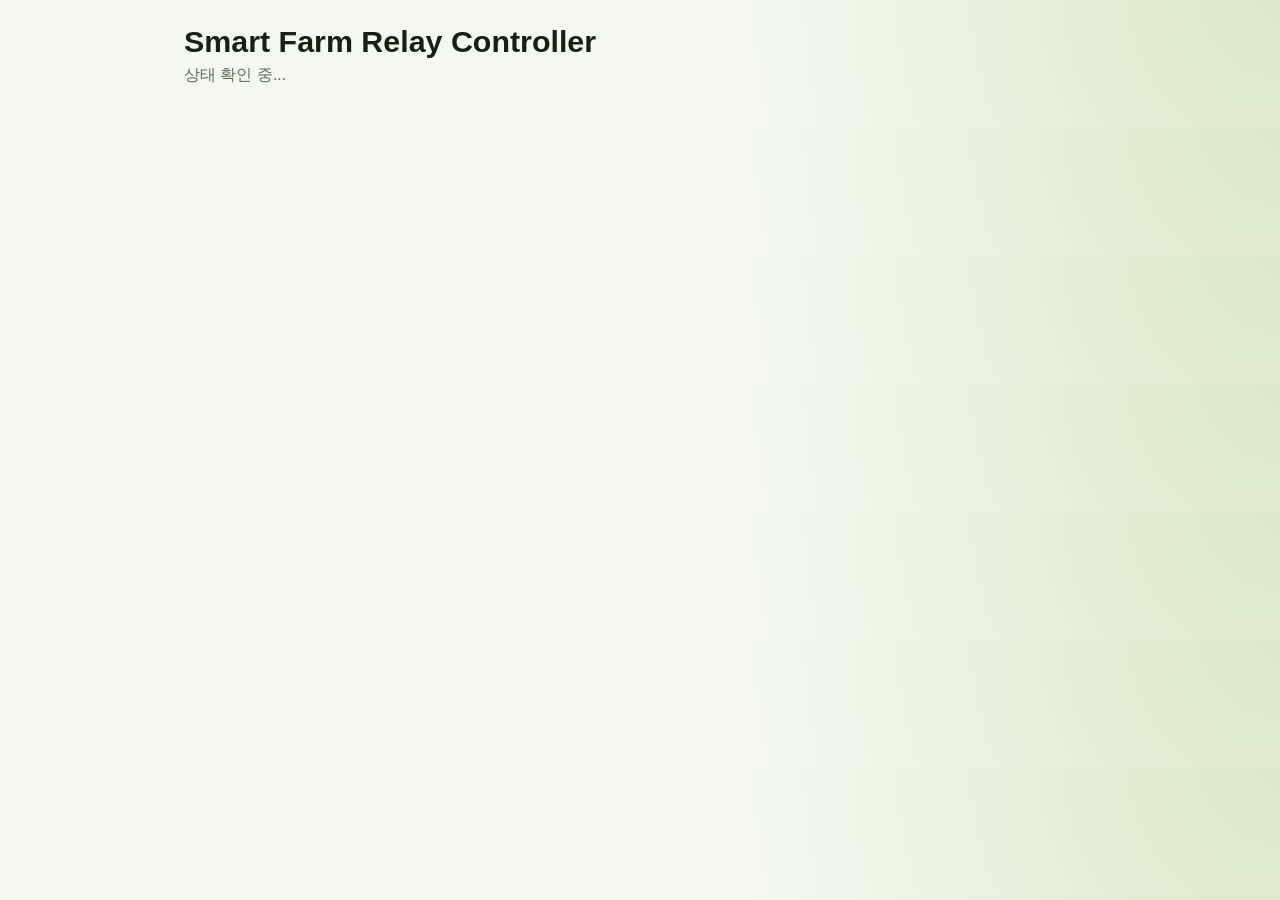
==== templates/index.html @ 7ab758d4 "Initial smart farm relay controller with installer and auto-restart" ====
<!DOCTYPE html>
<html lang="ko">
<head>
  <meta charset="UTF-8" />
  <meta name="viewport" content="width=device-width, initial-scale=1.0" />
  <title>Jaranara Smart Farm</title>
  <link rel="stylesheet" href="/static/style.css" />
</head>
<body>
  <main class="app">
    <header>
      <h1>Smart Farm Relay Controller</h1>
      <p id="modeText">상태 확인 중...</p>
    </header>

    <section id="channels" class="channels" data-channel-count="{{ channel_count }}"></section>
  </main>

  <div id="keypadModal" class="modal hidden">
    <div class="modal-card">
      <h2>숫자 입력</h2>
      <p id="keypadTarget"></p>
      <div class="keypad-grid" id="keypadGrid"></div>
      <div class="keypad-actions">
        <button id="kpClear" class="btn">지우기</button>
        <button id="kpBack" class="btn">한 글자 삭제</button>
        <button id="kpDone" class="btn primary">완료</button>
      </div>
    </div>
  </div>

  <script src="/static/script.js"></script>
</body>
</html>
---- static/style.css ----
:root {
  --bg: #f4f8ef;
  --card: #ffffff;
  --line: #d7dfc8;
  --txt: #16220f;
  --muted: #5f6d56;
  --on: #2c8f50;
  --off: #c84646;
  --accent: #23688a;
}

* { box-sizing: border-box; }

body {
  margin: 0;
  font-family: "Noto Sans KR", "Apple SD Gothic Neo", sans-serif;
  background: radial-gradient(circle at top right, #dae8c8, var(--bg) 42%);
  color: var(--txt);
}

.app {
  max-width: 960px;
  margin: 0 auto;
  padding: 24px;
}

header h1 {
  margin: 0 0 6px;
  font-size: 1.9rem;
}

header p {
  margin: 0 0 18px;
  color: var(--muted);
}

.channels {
  display: grid;
  grid-template-columns: repeat(auto-fit, minmax(220px, 1fr));
  gap: 14px;
}

.card {
  background: var(--card);
  border: 1px solid var(--line);
  border-radius: 16px;
  padding: 14px;
  box-shadow: 0 5px 16px rgba(26, 40, 8, 0.08);
}

.row {
  display: flex;
  gap: 8px;
  margin-top: 10px;
}

.state {
  font-weight: 700;
}

.state.on { color: var(--on); }
.state.off { color: var(--off); }

.btn {
  border: 0;
  border-radius: 10px;
  padding: 10px 12px;
  cursor: pointer;
  background: #e7ecd9;
  color: var(--txt);
  width: 100%;
}

.btn.primary {
  background: var(--accent);
  color: #fff;
}

.btn.off {
  background: var(--off);
  color: #fff;
}

.input {
  width: 100%;
  border: 1px solid var(--line);
  border-radius: 10px;
  padding: 8px;
  font-size: 0.95rem;
  background: #fbfdf7;
}

.modal {
  position: fixed;
  inset: 0;
  background: rgba(0, 0, 0, 0.42);
  display: flex;
  align-items: center;
  justify-content: center;
}

.hidden { display: none; }

.modal-card {
  width: min(360px, 94vw);
  background: #fff;
  border-radius: 16px;
  padding: 16px;
}

.keypad-grid {
  display: grid;
  grid-template-columns: repeat(3, 1fr);
  gap: 8px;
  margin-top: 10px;
}

.keypad-grid button {
  padding: 12px;
  border-radius: 10px;
  border: 1px solid var(--line);
  background: #f2f6ea;
  cursor: pointer;
  font-size: 1rem;
}

.keypad-actions {
  margin-top: 10px;
  display: grid;
  gap: 8px;
}
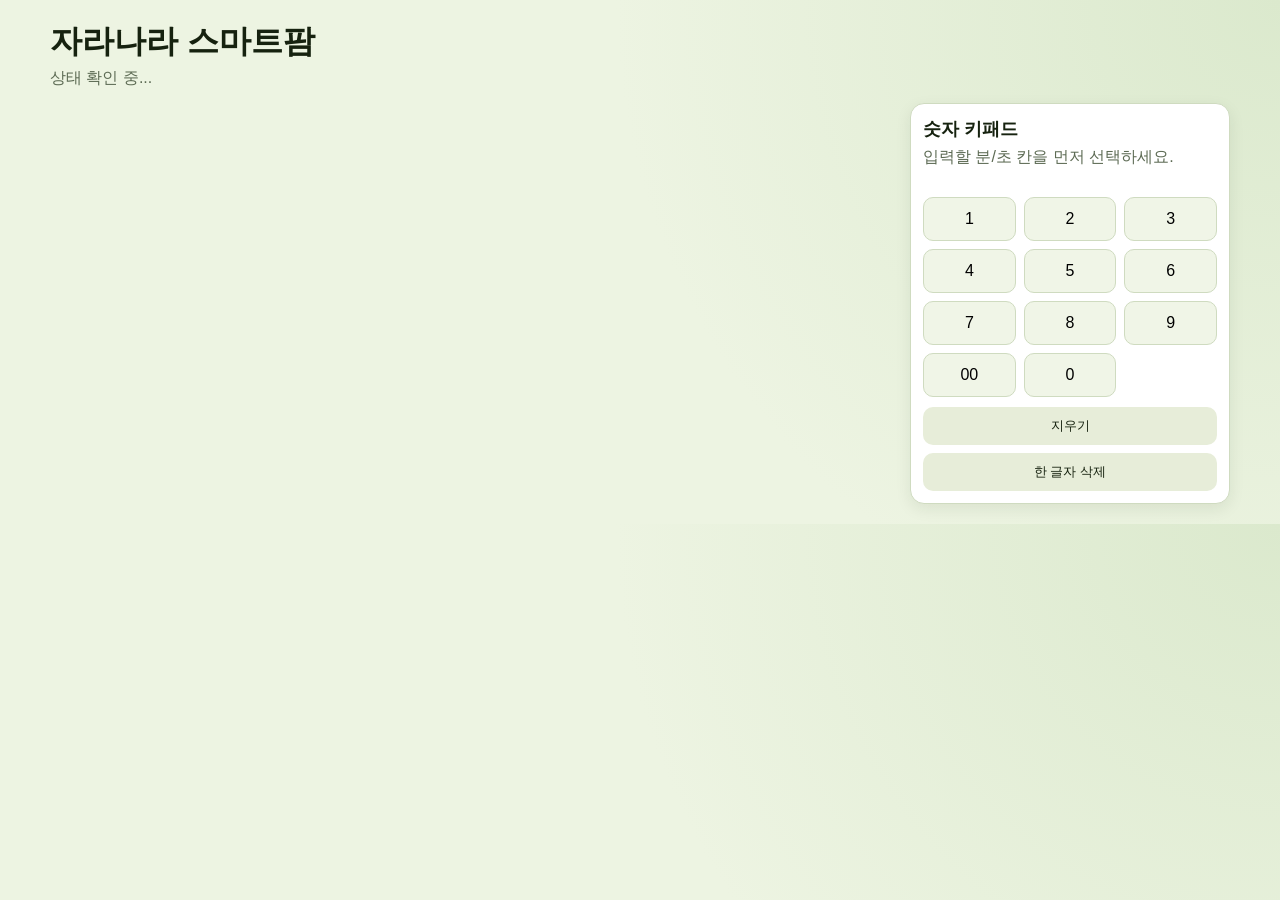
==== commit 665fdd98: "One-screen UI and desktop app launcher without browser" ====
--- a/templates/index.html
+++ b/templates/index.html
@@ -3,31 +3,30 @@
 <head>
   <meta charset="UTF-8" />
   <meta name="viewport" content="width=device-width, initial-scale=1.0" />
-  <title>Jaranara Smart Farm</title>
+  <title>자라나라 스마트팜</title>
   <link rel="stylesheet" href="/static/style.css" />
 </head>
 <body>
   <main class="app">
-    <header>
-      <h1>Smart Farm Relay Controller</h1>
+    <header class="topbar">
+      <h1>자라나라 스마트팜</h1>
       <p id="modeText">상태 확인 중...</p>
     </header>
 
-    <section id="channels" class="channels" data-channel-count="{{ channel_count }}"></section>
+    <section class="workspace">
+      <section id="channels" class="channels" data-channel-count="{{ channel_count }}"></section>
+
+      <aside class="keypad-panel">
+        <h2>숫자 키패드</h2>
+        <p id="keypadTarget">입력할 분/초 칸을 먼저 선택하세요.</p>
+        <div class="keypad-grid" id="keypadGrid"></div>
+        <div class="keypad-actions">
+          <button id="kpClear" class="btn">지우기</button>
+          <button id="kpBack" class="btn">한 글자 삭제</button>
+        </div>
+      </aside>
+    </section>
   </main>
-
-  <div id="keypadModal" class="modal hidden">
-    <div class="modal-card">
-      <h2>숫자 입력</h2>
-      <p id="keypadTarget"></p>
-      <div class="keypad-grid" id="keypadGrid"></div>
-      <div class="keypad-actions">
-        <button id="kpClear" class="btn">지우기</button>
-        <button id="kpBack" class="btn">한 글자 삭제</button>
-        <button id="kpDone" class="btn primary">완료</button>
-      </div>
-    </div>
-  </div>
 
   <script src="/static/script.js"></script>
 </body>
--- a/static/style.css
+++ b/static/style.css
@@ -1,12 +1,13 @@
 :root {
-  --bg: #f4f8ef;
+  --bg1: #edf4e2;
+  --bg2: #dbe9cd;
   --card: #ffffff;
-  --line: #d7dfc8;
+  --line: #cfdbc0;
   --txt: #16220f;
-  --muted: #5f6d56;
-  --on: #2c8f50;
-  --off: #c84646;
-  --accent: #23688a;
+  --muted: #5d6b54;
+  --on: #228149;
+  --off: #c64040;
+  --accent: #245f7d;
 }
 
 * { box-sizing: border-box; }
@@ -14,59 +15,68 @@
 body {
   margin: 0;
   font-family: "Noto Sans KR", "Apple SD Gothic Neo", sans-serif;
-  background: radial-gradient(circle at top right, #dae8c8, var(--bg) 42%);
+  background: radial-gradient(circle at top right, var(--bg2), var(--bg1) 48%);
   color: var(--txt);
 }
 
 .app {
-  max-width: 960px;
+  max-width: 1220px;
   margin: 0 auto;
-  padding: 24px;
+  padding: 20px;
 }
 
-header h1 {
-  margin: 0 0 6px;
-  font-size: 1.9rem;
+.topbar h1 {
+  margin: 0 0 4px;
+  font-size: 2rem;
 }
 
-header p {
-  margin: 0 0 18px;
+.topbar p {
+  margin: 0 0 14px;
   color: var(--muted);
+}
+
+.workspace {
+  display: grid;
+  grid-template-columns: 1fr 320px;
+  gap: 14px;
+  align-items: start;
 }
 
 .channels {
   display: grid;
   grid-template-columns: repeat(auto-fit, minmax(220px, 1fr));
-  gap: 14px;
+  gap: 12px;
 }
 
-.card {
+.card,
+.keypad-panel {
   background: var(--card);
   border: 1px solid var(--line);
-  border-radius: 16px;
-  padding: 14px;
+  border-radius: 14px;
+  padding: 12px;
   box-shadow: 0 5px 16px rgba(26, 40, 8, 0.08);
+}
+
+.card h3 {
+  margin: 0 0 8px;
 }
 
 .row {
   display: flex;
   gap: 8px;
-  margin-top: 10px;
+  margin-top: 8px;
 }
 
-.state {
-  font-weight: 700;
-}
-
+.state { font-weight: 700; }
 .state.on { color: var(--on); }
 .state.off { color: var(--off); }
 
 .btn {
   border: 0;
   border-radius: 10px;
-  padding: 10px 12px;
+  padding: 10px;
   cursor: pointer;
-  background: #e7ecd9;
+  background: #e7edd9;
   color: var(--txt);
   width: 100%;
 }
@@ -88,38 +98,32 @@
   padding: 8px;
   font-size: 0.95rem;
   background: #fbfdf7;
+  cursor: pointer;
 }
 
-.modal {
-  position: fixed;
-  inset: 0;
-  background: rgba(0, 0, 0, 0.42);
-  display: flex;
-  align-items: center;
-  justify-content: center;
+.keypad-panel h2 {
+  margin: 0 0 6px;
+  font-size: 1.15rem;
 }
 
-.hidden { display: none; }
-
-.modal-card {
-  width: min(360px, 94vw);
-  background: #fff;
-  border-radius: 16px;
-  padding: 16px;
+.keypad-panel p {
+  margin: 0;
+  color: var(--muted);
+  min-height: 40px;
 }
 
 .keypad-grid {
+  margin-top: 10px;
   display: grid;
   grid-template-columns: repeat(3, 1fr);
   gap: 8px;
-  margin-top: 10px;
 }
 
 .keypad-grid button {
   padding: 12px;
   border-radius: 10px;
   border: 1px solid var(--line);
-  background: #f2f6ea;
+  background: #f0f5e7;
   cursor: pointer;
   font-size: 1rem;
 }
@@ -129,3 +133,14 @@
   display: grid;
   gap: 8px;
 }
+
+@media (max-width: 960px) {
+  .workspace {
+    grid-template-columns: 1fr;
+  }
+
+  .keypad-panel {
+    position: sticky;
+    bottom: 8px;
+  }
+}
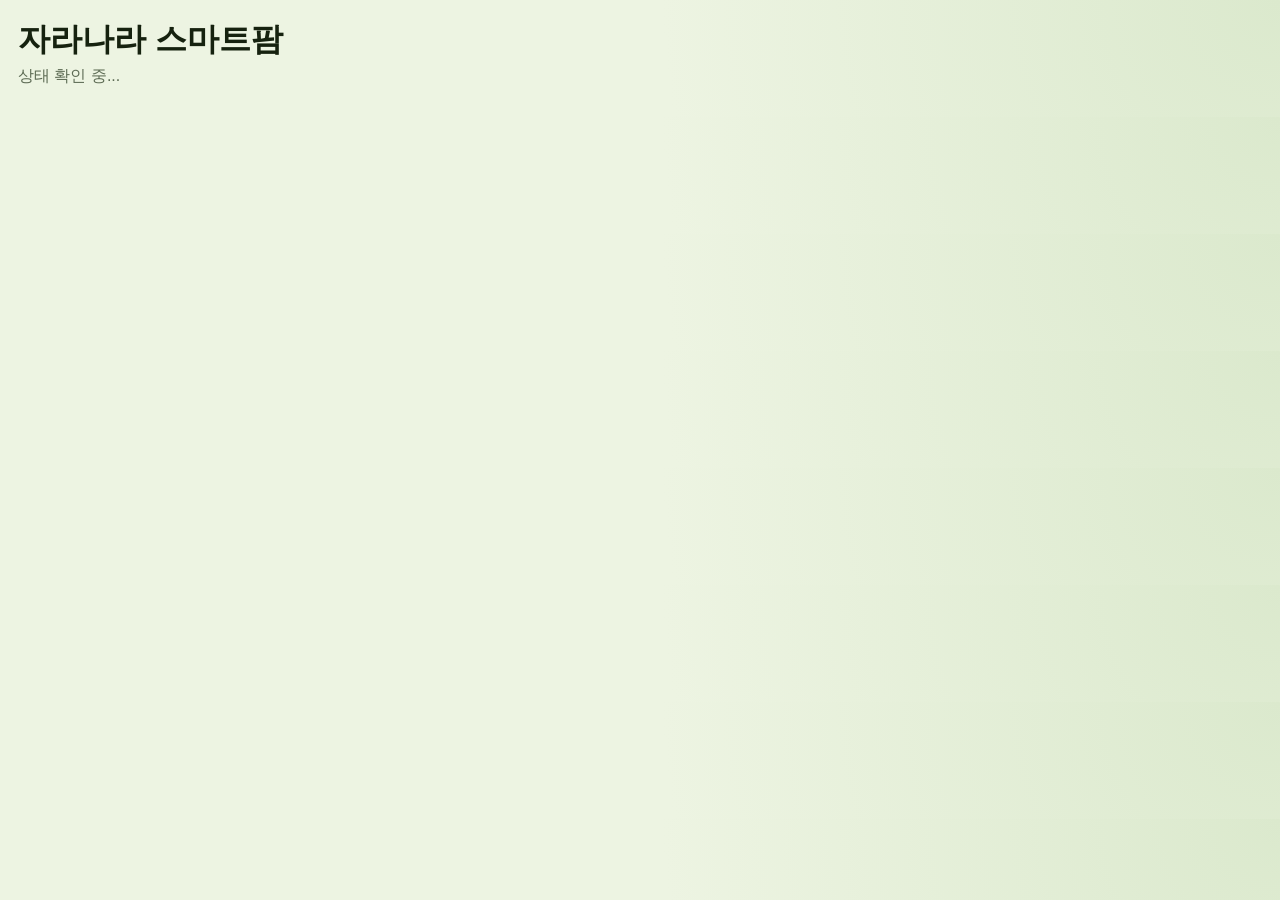
==== commit b5b45495: "Fullscreen desktop mode and popup keypad-only input" ====
--- a/templates/index.html
+++ b/templates/index.html
@@ -13,20 +13,21 @@
       <p id="modeText">상태 확인 중...</p>
     </header>
 
-    <section class="workspace">
-      <section id="channels" class="channels" data-channel-count="{{ channel_count }}"></section>
+    <section id="channels" class="channels" data-channel-count="{{ channel_count }}"></section>
+  </main>
 
-      <aside class="keypad-panel">
-        <h2>숫자 키패드</h2>
-        <p id="keypadTarget">입력할 분/초 칸을 먼저 선택하세요.</p>
-        <div class="keypad-grid" id="keypadGrid"></div>
-        <div class="keypad-actions">
-          <button id="kpClear" class="btn">지우기</button>
-          <button id="kpBack" class="btn">한 글자 삭제</button>
-        </div>
-      </aside>
-    </section>
-  </main>
+  <div id="keypadModal" class="modal hidden">
+    <div class="modal-card">
+      <h2>숫자 키패드</h2>
+      <p id="keypadTarget">입력할 분/초 칸을 선택하세요.</p>
+      <div class="keypad-grid" id="keypadGrid"></div>
+      <div class="keypad-actions">
+        <button id="kpClear" class="btn">지우기</button>
+        <button id="kpBack" class="btn">한 글자 삭제</button>
+        <button id="kpDone" class="btn primary">완료</button>
+      </div>
+    </div>
+  </div>
 
   <script src="/static/script.js"></script>
 </body>
--- a/static/style.css
+++ b/static/style.css
@@ -20,9 +20,9 @@
 }
 
 .app {
-  max-width: 1220px;
+  max-width: 1280px;
   margin: 0 auto;
-  padding: 20px;
+  padding: 18px;
 }
 
 .topbar h1 {
@@ -31,25 +31,17 @@
 }
 
 .topbar p {
-  margin: 0 0 14px;
+  margin: 0 0 12px;
   color: var(--muted);
-}
-
-.workspace {
-  display: grid;
-  grid-template-columns: 1fr 320px;
-  gap: 14px;
-  align-items: start;
 }
 
 .channels {
   display: grid;
-  grid-template-columns: repeat(auto-fit, minmax(220px, 1fr));
+  grid-template-columns: repeat(auto-fit, minmax(240px, 1fr));
   gap: 12px;
 }
 
-.card,
-.keypad-panel {
+.card {
   background: var(--card);
   border: 1px solid var(--line);
   border-radius: 14px;
@@ -95,32 +87,51 @@
   width: 100%;
   border: 1px solid var(--line);
   border-radius: 10px;
-  padding: 8px;
-  font-size: 0.95rem;
+  padding: 10px;
+  font-size: 1rem;
   background: #fbfdf7;
   cursor: pointer;
 }
 
-.keypad-panel h2 {
-  margin: 0 0 6px;
-  font-size: 1.15rem;
+.modal {
+  position: fixed;
+  inset: 0;
+  background: rgba(0, 0, 0, 0.45);
+  display: flex;
+  align-items: center;
+  justify-content: center;
+  z-index: 999;
 }
 
-.keypad-panel p {
+.hidden { display: none; }
+
+.modal-card {
+  width: min(420px, 94vw);
+  background: #fff;
+  border-radius: 16px;
+  border: 1px solid var(--line);
+  padding: 16px;
+}
+
+.modal-card h2 {
+  margin: 0 0 6px;
+}
+
+.modal-card p {
   margin: 0;
   color: var(--muted);
-  min-height: 40px;
+  min-height: 24px;
 }
 
 .keypad-grid {
-  margin-top: 10px;
+  margin-top: 12px;
   display: grid;
   grid-template-columns: repeat(3, 1fr);
   gap: 8px;
 }
 
 .keypad-grid button {
-  padding: 12px;
+  padding: 13px;
   border-radius: 10px;
   border: 1px solid var(--line);
   background: #f0f5e7;
@@ -133,14 +144,3 @@
   display: grid;
   gap: 8px;
 }
-
-@media (max-width: 960px) {
-  .workspace {
-    grid-template-columns: 1fr;
-  }
-
-  .keypad-panel {
-    position: sticky;
-    bottom: 8px;
-  }
-}
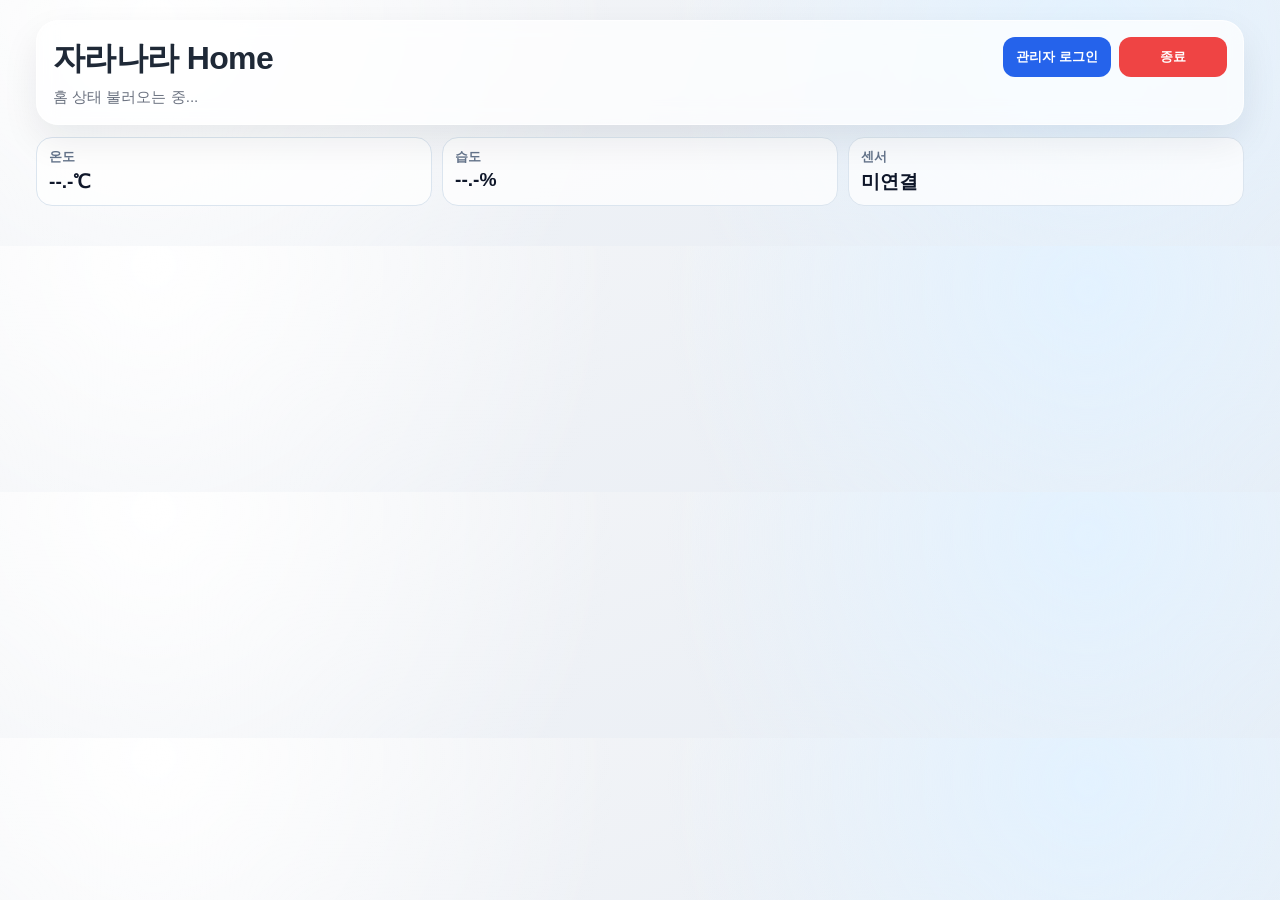
==== commit dc8218e4: "Polish Home UI, split repeat timings, and add sensor wiring guide" ====
--- a/templates/index.html
+++ b/templates/index.html
@@ -3,15 +3,48 @@
 <head>
   <meta charset="UTF-8" />
   <meta name="viewport" content="width=device-width, initial-scale=1.0" />
-  <title>자라나라 스마트팜</title>
+  <title>자라나라 Home</title>
   <link rel="stylesheet" href="/static/style.css" />
 </head>
 <body>
   <main class="app">
     <header class="topbar">
-      <h1>자라나라 스마트팜</h1>
-      <p id="modeText">상태 확인 중...</p>
+      <div>
+        <h1>자라나라 Home</h1>
+        <p id="modeText">홈 상태 불러오는 중...</p>
+      </div>
+      <div class="top-actions">
+        <button id="adminBtn" class="btn primary top-btn" type="button">관리자 로그인</button>
+        <button id="sensorBtn" class="btn top-btn hidden" type="button">센서 연결</button>
+        <button id="exitBtn" class="btn off top-btn" type="button">종료</button>
+      </div>
     </header>
+
+    <section class="climate-panel">
+      <article class="climate-card">
+        <div class="climate-label">온도</div>
+        <div id="tempValue" class="climate-value">--.-℃</div>
+      </article>
+      <article class="climate-card">
+        <div class="climate-label">습도</div>
+        <div id="humidValue" class="climate-value">--.-%</div>
+      </article>
+      <article class="climate-card">
+        <div class="climate-label">센서</div>
+        <div id="sensorState" class="climate-value">미연결</div>
+      </article>
+    </section>
+
+    <section id="wiringGuide" class="wiring-guide hidden">
+      <article class="wiring-card">
+        <h3>릴레이 배선</h3>
+        <p id="relayWiringText">불러오는 중...</p>
+      </article>
+      <article class="wiring-card">
+        <h3>센서 배선</h3>
+        <p id="sensorWiringText">불러오는 중...</p>
+      </article>
+    </section>
 
     <section id="channels" class="channels" data-channel-count="{{ channel_count }}"></section>
   </main>
@@ -20,6 +53,7 @@
     <div class="modal-card">
       <h2>숫자 키패드</h2>
       <p id="keypadTarget">입력할 분/초 칸을 선택하세요.</p>
+      <div id="keypadValue" class="keypad-value">--</div>
       <div class="keypad-grid" id="keypadGrid"></div>
       <div class="keypad-actions">
         <button id="kpClear" class="btn">지우기</button>
@@ -29,6 +63,20 @@
     </div>
   </div>
 
+  <div id="adminModal" class="modal hidden">
+    <div class="modal-card">
+      <h2>관리자 로그인</h2>
+      <p id="adminHelp">관리자 비밀번호(6자리 숫자)를 입력하세요.</p>
+      <div class="admin-form">
+        <input id="adminPass" class="input text-input" placeholder="비밀번호 6자리" type="password" inputmode="numeric" maxlength="6" autocomplete="current-password" />
+      </div>
+      <div class="keypad-actions">
+        <button id="adminCancel" class="btn">취소</button>
+        <button id="adminSubmit" class="btn primary">로그인</button>
+      </div>
+    </div>
+  </div>
+
   <script src="/static/script.js"></script>
 </body>
 </html>
--- a/static/style.css
+++ b/static/style.css
@@ -1,56 +1,247 @@
 :root {
-  --bg1: #edf4e2;
-  --bg2: #dbe9cd;
+  --bg-a: #f5f6f8;
+  --bg-b: #e8edf4;
+  --glass: rgba(255, 255, 255, 0.72);
   --card: #ffffff;
-  --line: #cfdbc0;
-  --txt: #16220f;
-  --muted: #5d6b54;
-  --on: #228149;
-  --off: #c64040;
-  --accent: #245f7d;
+  --line: #d7dce5;
+  --txt: #1f2937;
+  --muted: #6b7280;
+  --chip: #eef2f7;
+  --on: #22c55e;
+  --off: #ef4444;
+  --repeat: #0ea5e9;
+  --accent: #2563eb;
 }
 
 * { box-sizing: border-box; }
 
 body {
   margin: 0;
-  font-family: "Noto Sans KR", "Apple SD Gothic Neo", sans-serif;
-  background: radial-gradient(circle at top right, var(--bg2), var(--bg1) 48%);
+  font-family: "SF Pro Display", "Noto Sans KR", "Apple SD Gothic Neo", sans-serif;
   color: var(--txt);
+  background:
+    radial-gradient(circle at 12% 8%, #ffffff 0%, transparent 40%),
+    radial-gradient(circle at 85% 18%, #e3f2ff 0%, transparent 38%),
+    linear-gradient(160deg, var(--bg-a), var(--bg-b));
 }
 
 .app {
-  max-width: 1280px;
+  max-width: 1240px;
   margin: 0 auto;
-  padding: 18px;
+  padding: 20px 16px 26px;
+}
+
+.topbar {
+  display: flex;
+  align-items: flex-start;
+  justify-content: space-between;
+  gap: 12px;
+  padding: 16px;
+  border: 1px solid rgba(255, 255, 255, 0.7);
+  border-radius: 22px;
+  background: var(--glass);
+  backdrop-filter: blur(10px);
+  box-shadow: 0 16px 36px rgba(15, 23, 42, 0.08);
 }
 
 .topbar h1 {
-  margin: 0 0 4px;
-  font-size: 2rem;
+  margin: 0 0 6px;
+  font-size: clamp(1.5rem, 2.6vw, 2rem);
+  letter-spacing: -0.02em;
 }
 
 .topbar p {
-  margin: 0 0 12px;
+  margin: 0;
   color: var(--muted);
+  font-size: 0.95rem;
+}
+
+.top-actions {
+  display: flex;
+  gap: 8px;
+}
+
+.top-btn {
+  width: auto;
+  min-width: 108px;
+}
+
+.climate-panel {
+  margin-top: 12px;
+  display: grid;
+  grid-template-columns: repeat(3, minmax(0, 1fr));
+  gap: 10px;
+}
+
+.climate-card {
+  background: rgba(255, 255, 255, 0.75);
+  border: 1px solid #dbe5ef;
+  border-radius: 16px;
+  padding: 10px 12px;
+}
+
+.climate-label {
+  font-size: 0.82rem;
+  color: #64748b;
+  font-weight: 700;
+}
+
+.climate-value {
+  margin-top: 3px;
+  font-size: 1.2rem;
+  font-weight: 800;
+  color: #0f172a;
+}
+
+.wiring-guide {
+  margin-top: 10px;
+  display: grid;
+  grid-template-columns: repeat(2, minmax(0, 1fr));
+  gap: 10px;
+}
+
+.wiring-card {
+  background: rgba(255, 255, 255, 0.75);
+  border: 1px dashed #94a3b8;
+  border-radius: 14px;
+  padding: 10px 12px;
+}
+
+.wiring-card h3 {
+  margin: 0 0 6px;
+  font-size: 0.95rem;
+}
+
+.wiring-card p {
+  margin: 0;
+  font-size: 0.88rem;
+  color: #334155;
+  line-height: 1.4;
 }
 
 .channels {
-  display: grid;
-  grid-template-columns: repeat(auto-fit, minmax(240px, 1fr));
+  margin-top: 14px;
+  display: grid;
+  grid-template-columns: repeat(auto-fit, minmax(250px, 1fr));
   gap: 12px;
 }
 
 .card {
   background: var(--card);
   border: 1px solid var(--line);
-  border-radius: 14px;
-  padding: 12px;
-  box-shadow: 0 5px 16px rgba(26, 40, 8, 0.08);
+  border-radius: 20px;
+  padding: 14px;
+  box-shadow: 0 12px 30px rgba(15, 23, 42, 0.08);
+  transition: transform 0.18s ease, box-shadow 0.18s ease;
+}
+
+.card.live {
+  transform: translateY(-2px);
+  box-shadow: 0 16px 36px rgba(34, 197, 94, 0.22);
+}
+
+.card-head {
+  display: flex;
+  align-items: flex-start;
+  justify-content: space-between;
+  gap: 10px;
+  margin-bottom: 8px;
 }
 
 .card h3 {
-  margin: 0 0 8px;
+  margin: 2px 0 0;
+  font-size: 1.1rem;
+}
+
+.chips {
+  display: grid;
+  gap: 6px;
+  min-width: 96px;
+}
+
+.ring-wrap {
+  position: relative;
+  width: 60px;
+  height: 60px;
+  flex: 0 0 60px;
+}
+
+.ring {
+  width: 60px;
+  height: 60px;
+  transform: rotate(-90deg);
+}
+
+.ring-bg,
+.ring-progress {
+  fill: none;
+  stroke-width: 6;
+}
+
+.ring-bg {
+  stroke: #dbe4ef;
+}
+
+.ring-progress {
+  stroke: var(--repeat);
+  stroke-linecap: round;
+  transition: stroke-dashoffset 0.9s linear, stroke 0.3s ease;
+}
+
+.ring-progress.on {
+  stroke: var(--on);
+}
+
+.ring-icon {
+  position: absolute;
+  left: 0;
+  top: 10px;
+  width: 100%;
+  text-align: center;
+  font-size: 0.78rem;
+}
+
+.ring-label {
+  position: absolute;
+  left: 0;
+  bottom: 4px;
+  width: 100%;
+  text-align: center;
+  font-size: 0.72rem;
+  font-weight: 700;
+  color: #334155;
+}
+
+.chip {
+  display: inline-flex;
+  justify-content: center;
+  align-items: center;
+  border-radius: 999px;
+  padding: 5px 10px;
+  font-size: 0.84rem;
+  font-weight: 700;
+  letter-spacing: 0.01em;
+}
+
+.chip.state {
+  background: #fee2e2;
+  color: #b91c1c;
+}
+
+.chip.state.on {
+  background: #dcfce7;
+  color: #166534;
+}
+
+.chip.repeat {
+  background: var(--chip);
+  color: #374151;
+}
+
+.chip.repeat.active {
+  background: #e0f2fe;
+  color: #075985;
+  box-shadow: inset 0 0 0 1px #bae6fd;
 }
 
 .row {
@@ -59,18 +250,45 @@
   margin-top: 8px;
 }
 
-.state { font-weight: 700; }
-.state.on { color: var(--on); }
-.state.off { color: var(--off); }
+.row .btn,
+.row .input {
+  flex: 1;
+}
+
+.time-block {
+  margin-top: 8px;
+  padding: 8px;
+  border-radius: 12px;
+  background: #f7fafc;
+  border: 1px solid #e2e8f0;
+}
+
+.time-block.on {
+  background: #f0fdf4;
+  border-color: #86efac;
+}
+
+.time-block.off {
+  background: #fef2f2;
+  border-color: #fca5a5;
+}
+
+.time-title {
+  font-size: 0.85rem;
+  font-weight: 700;
+  color: #475569;
+  margin-bottom: 4px;
+}
 
 .btn {
   border: 0;
-  border-radius: 10px;
-  padding: 10px;
+  border-radius: 12px;
+  padding: 11px 12px;
   cursor: pointer;
-  background: #e7edd9;
+  background: #edf2f7;
   color: var(--txt);
   width: 100%;
+  font-weight: 700;
 }
 
 .btn.primary {
@@ -78,25 +296,41 @@
   color: #fff;
 }
 
+.btn.on-btn {
+  background: #16a34a;
+  color: #fff;
+  box-shadow: inset 0 0 0 2px #15803d;
+}
+
 .btn.off {
   background: var(--off);
   color: #fff;
 }
 
+.btn.off-btn {
+  background: #ef4444;
+  color: #fff;
+  box-shadow: inset 0 0 0 2px #b91c1c;
+}
+
 .input {
   width: 100%;
   border: 1px solid var(--line);
-  border-radius: 10px;
+  border-radius: 12px;
   padding: 10px;
   font-size: 1rem;
-  background: #fbfdf7;
+  background: #f8fafc;
   cursor: pointer;
+}
+
+.text-input {
+  cursor: text;
 }
 
 .modal {
   position: fixed;
   inset: 0;
-  background: rgba(0, 0, 0, 0.45);
+  background: rgba(15, 23, 42, 0.38);
   display: flex;
   align-items: center;
   justify-content: center;
@@ -108,9 +342,10 @@
 .modal-card {
   width: min(420px, 94vw);
   background: #fff;
-  border-radius: 16px;
+  border-radius: 18px;
   border: 1px solid var(--line);
   padding: 16px;
+  box-shadow: 0 20px 42px rgba(15, 23, 42, 0.2);
 }
 
 .modal-card h2 {
@@ -123,6 +358,19 @@
   min-height: 24px;
 }
 
+.keypad-value {
+  margin-top: 10px;
+  border: 1px solid var(--line);
+  border-radius: 12px;
+  padding: 10px 12px;
+  text-align: center;
+  font-size: 2rem;
+  font-weight: 800;
+  letter-spacing: 0.04em;
+  background: #f8fafc;
+  color: #0f172a;
+}
+
 .keypad-grid {
   margin-top: 12px;
   display: grid;
@@ -132,11 +380,12 @@
 
 .keypad-grid button {
   padding: 13px;
-  border-radius: 10px;
+  border-radius: 12px;
   border: 1px solid var(--line);
-  background: #f0f5e7;
+  background: #f3f6fb;
   cursor: pointer;
-  font-size: 1rem;
+  font-size: 1.25rem;
+  font-weight: 600;
 }
 
 .keypad-actions {
@@ -144,3 +393,32 @@
   display: grid;
   gap: 8px;
 }
+
+.admin-form {
+  display: grid;
+  gap: 8px;
+  margin-top: 12px;
+}
+
+@media (max-width: 700px) {
+  .topbar {
+    flex-direction: column;
+    align-items: stretch;
+  }
+
+  .top-actions {
+    width: 100%;
+  }
+
+  .top-btn {
+    flex: 1;
+  }
+
+  .climate-panel {
+    grid-template-columns: 1fr;
+  }
+
+  .wiring-guide {
+    grid-template-columns: 1fr;
+  }
+}
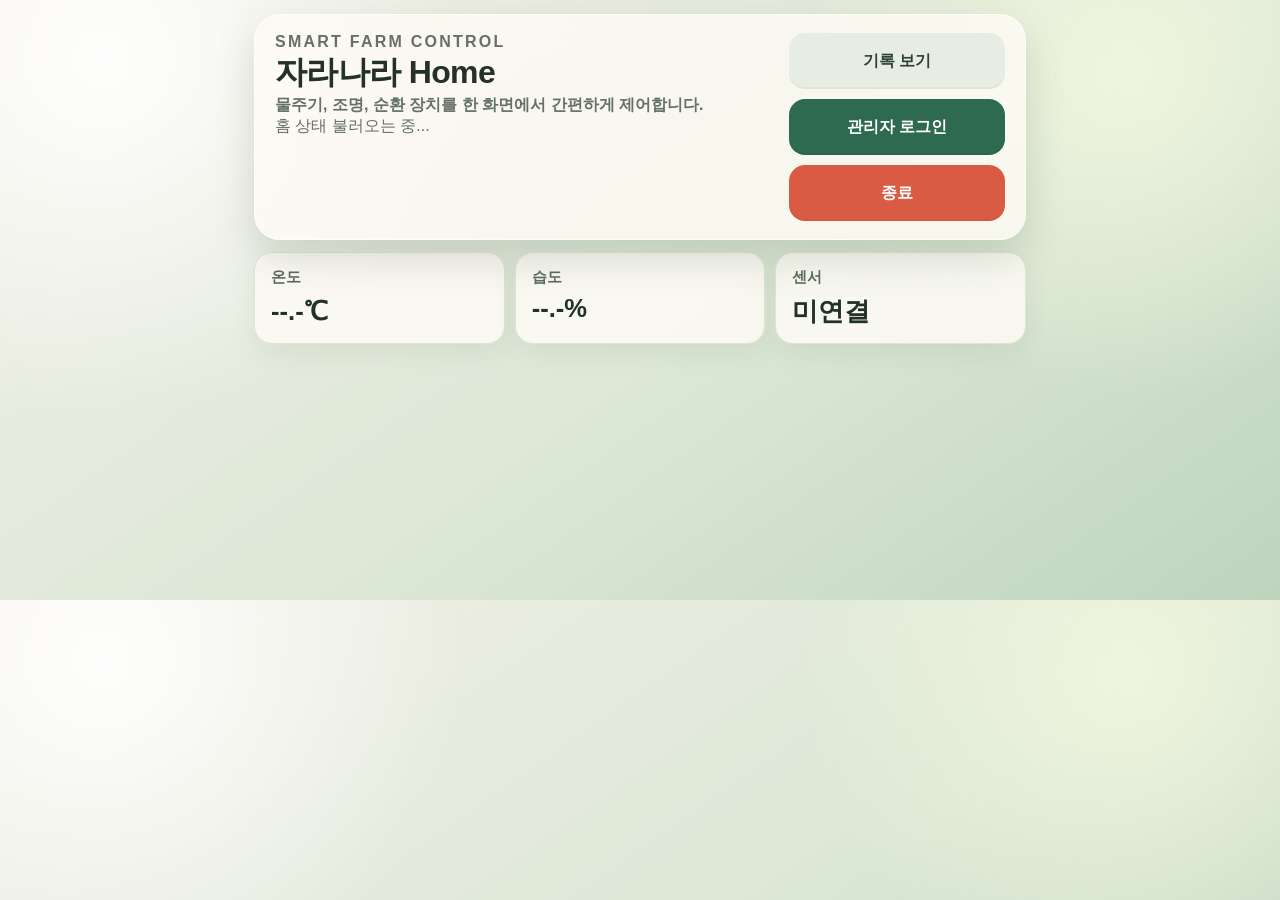
==== commit 938efbae: "Add mobile UI and history dashboard" ====
--- a/templates/index.html
+++ b/templates/index.html
@@ -9,11 +9,14 @@
 <body>
   <main class="app">
     <header class="topbar">
-      <div>
+      <div class="hero-copy">
+        <p class="eyebrow">Smart Farm Control</p>
         <h1>자라나라 Home</h1>
+        <p class="hero-note">물주기, 조명, 순환 장치를 한 화면에서 간편하게 제어합니다.</p>
         <p id="modeText">홈 상태 불러오는 중...</p>
       </div>
       <div class="top-actions">
+        <a href="/history" class="btn subtle top-btn link-btn">기록 보기</a>
         <button id="adminBtn" class="btn primary top-btn" type="button">관리자 로그인</button>
         <button id="sensorBtn" class="btn top-btn hidden" type="button">센서 연결</button>
         <button id="exitBtn" class="btn off top-btn" type="button">종료</button>
--- a/static/style.css
+++ b/static/style.css
@@ -1,69 +1,102 @@
 :root {
-  --bg-a: #f5f6f8;
-  --bg-b: #e8edf4;
-  --glass: rgba(255, 255, 255, 0.72);
-  --card: #ffffff;
-  --line: #d7dce5;
-  --txt: #1f2937;
-  --muted: #6b7280;
-  --chip: #eef2f7;
-  --on: #22c55e;
-  --off: #ef4444;
-  --repeat: #0ea5e9;
-  --accent: #2563eb;
+  --bg-a: #f4f0e8;
+  --bg-b: #dbe7d5;
+  --bg-c: #bed4be;
+  --glass: rgba(255, 251, 245, 0.76);
+  --card: rgba(255, 252, 247, 0.96);
+  --line: #d6ddcc;
+  --txt: #233127;
+  --muted: #647164;
+  --chip: #eef2e9;
+  --on: #2e9f57;
+  --off: #d95b43;
+  --repeat: #3189a7;
+  --accent: #2d6a4f;
+  --accent-strong: #1f4f3b;
+  --shadow: rgba(54, 76, 58, 0.18);
 }
 
 * { box-sizing: border-box; }
 
 body {
   margin: 0;
-  font-family: "SF Pro Display", "Noto Sans KR", "Apple SD Gothic Neo", sans-serif;
+  min-width: 800px;
+  min-height: 600px;
+  font-family: "Pretendard", "Noto Sans KR", "Apple SD Gothic Neo", sans-serif;
   color: var(--txt);
   background:
-    radial-gradient(circle at 12% 8%, #ffffff 0%, transparent 40%),
-    radial-gradient(circle at 85% 18%, #e3f2ff 0%, transparent 38%),
-    linear-gradient(160deg, var(--bg-a), var(--bg-b));
+    radial-gradient(circle at 8% 10%, rgba(255, 255, 255, 0.92) 0%, transparent 28%),
+    radial-gradient(circle at 88% 12%, rgba(241, 247, 223, 0.9) 0%, transparent 26%),
+    linear-gradient(145deg, var(--bg-a), var(--bg-b) 58%, var(--bg-c));
 }
 
 .app {
-  max-width: 1240px;
+  max-width: 800px;
+  min-height: 600px;
   margin: 0 auto;
-  padding: 20px 16px 26px;
+  padding: 14px;
 }
 
 .topbar {
   display: flex;
-  align-items: flex-start;
+  align-items: stretch;
   justify-content: space-between;
-  gap: 12px;
-  padding: 16px;
-  border: 1px solid rgba(255, 255, 255, 0.7);
-  border-radius: 22px;
+  gap: 14px;
+  padding: 18px 20px;
+  border: 1px solid rgba(255, 255, 255, 0.6);
+  border-radius: 26px;
   background: var(--glass);
-  backdrop-filter: blur(10px);
-  box-shadow: 0 16px 36px rgba(15, 23, 42, 0.08);
+  backdrop-filter: blur(16px);
+  box-shadow: 0 18px 40px var(--shadow);
+}
+
+.hero-copy {
+  flex: 1;
+}
+
+.eyebrow {
+  margin: 0 0 6px;
+  font-size: 0.88rem;
+  font-weight: 800;
+  letter-spacing: 0.14em;
+  text-transform: uppercase;
+  color: var(--accent);
 }
 
 .topbar h1 {
-  margin: 0 0 6px;
-  font-size: clamp(1.5rem, 2.6vw, 2rem);
+  margin: 0;
+  font-size: 2rem;
   letter-spacing: -0.02em;
+}
+
+.hero-note {
+  margin: 6px 0 8px;
+  color: #445346;
+  font-size: 1rem;
+  font-weight: 600;
 }
 
 .topbar p {
   margin: 0;
   color: var(--muted);
-  font-size: 0.95rem;
+  font-size: 1rem;
 }
 
 .top-actions {
-  display: flex;
-  gap: 8px;
+  width: 216px;
+  display: grid;
+  gap: 10px;
 }
 
 .top-btn {
-  width: auto;
-  min-width: 108px;
+  min-height: 56px;
+}
+
+.link-btn {
+  text-decoration: none;
+  display: flex;
+  align-items: center;
+  justify-content: center;
 }
 
 .climate-panel {
@@ -74,23 +107,24 @@
 }
 
 .climate-card {
-  background: rgba(255, 255, 255, 0.75);
-  border: 1px solid #dbe5ef;
-  border-radius: 16px;
-  padding: 10px 12px;
+  background: rgba(255, 252, 247, 0.82);
+  border: 1px solid #dde6d5;
+  border-radius: 18px;
+  padding: 14px 16px;
+  box-shadow: 0 10px 24px rgba(59, 80, 62, 0.08);
 }
 
 .climate-label {
-  font-size: 0.82rem;
-  color: #64748b;
+  font-size: 0.95rem;
+  color: #5d6b5d;
   font-weight: 700;
 }
 
 .climate-value {
-  margin-top: 3px;
-  font-size: 1.2rem;
+  margin-top: 6px;
+  font-size: 1.6rem;
   font-weight: 800;
-  color: #0f172a;
+  color: #223126;
 }
 
 .wiring-guide {
@@ -101,43 +135,52 @@
 }
 
 .wiring-card {
-  background: rgba(255, 255, 255, 0.75);
-  border: 1px dashed #94a3b8;
-  border-radius: 14px;
-  padding: 10px 12px;
+  background: rgba(252, 252, 247, 0.82);
+  border: 1px dashed #98aa91;
+  border-radius: 16px;
+  padding: 12px 14px;
 }
 
 .wiring-card h3 {
   margin: 0 0 6px;
-  font-size: 0.95rem;
+  font-size: 1rem;
 }
 
 .wiring-card p {
   margin: 0;
-  font-size: 0.88rem;
-  color: #334155;
+  font-size: 0.94rem;
+  color: #3d4d42;
   line-height: 1.4;
 }
 
 .channels {
   margin-top: 14px;
   display: grid;
-  grid-template-columns: repeat(auto-fit, minmax(250px, 1fr));
+  grid-template-columns: repeat(2, minmax(0, 1fr));
   gap: 12px;
 }
 
 .card {
   background: var(--card);
   border: 1px solid var(--line);
-  border-radius: 20px;
-  padding: 14px;
-  box-shadow: 0 12px 30px rgba(15, 23, 42, 0.08);
+  border-radius: 24px;
+  padding: 16px;
+  box-shadow: 0 14px 28px rgba(48, 68, 53, 0.12);
   transition: transform 0.18s ease, box-shadow 0.18s ease;
 }
 
 .card.live {
   transform: translateY(-2px);
-  box-shadow: 0 16px 36px rgba(34, 197, 94, 0.22);
+  box-shadow: 0 18px 36px rgba(46, 159, 87, 0.24);
+}
+
+.card.hidden-card {
+  display: none;
+}
+
+.card.editor-hidden {
+  opacity: 0.55;
+  box-shadow: none;
 }
 
 .card-head {
@@ -149,26 +192,27 @@
 }
 
 .card h3 {
-  margin: 2px 0 0;
-  font-size: 1.1rem;
+  margin: 4px 0 0;
+  font-size: 1.3rem;
+  line-height: 1.2;
 }
 
 .chips {
   display: grid;
-  gap: 6px;
-  min-width: 96px;
+  gap: 8px;
+  min-width: 110px;
 }
 
 .ring-wrap {
   position: relative;
-  width: 60px;
-  height: 60px;
-  flex: 0 0 60px;
+  width: 76px;
+  height: 76px;
+  flex: 0 0 76px;
 }
 
 .ring {
-  width: 60px;
-  height: 60px;
+  width: 76px;
+  height: 76px;
   transform: rotate(-90deg);
 }
 
@@ -195,21 +239,21 @@
 .ring-icon {
   position: absolute;
   left: 0;
-  top: 10px;
+  top: 14px;
   width: 100%;
   text-align: center;
-  font-size: 0.78rem;
+  font-size: 0.95rem;
 }
 
 .ring-label {
   position: absolute;
   left: 0;
-  bottom: 4px;
+  bottom: 8px;
   width: 100%;
   text-align: center;
-  font-size: 0.72rem;
-  font-weight: 700;
-  color: #334155;
+  font-size: 0.84rem;
+  font-weight: 700;
+  color: #33453b;
 }
 
 .chip {
@@ -217,37 +261,37 @@
   justify-content: center;
   align-items: center;
   border-radius: 999px;
-  padding: 5px 10px;
-  font-size: 0.84rem;
+  padding: 8px 12px;
+  font-size: 0.95rem;
   font-weight: 700;
   letter-spacing: 0.01em;
 }
 
 .chip.state {
-  background: #fee2e2;
-  color: #b91c1c;
+  background: #fde7e2;
+  color: #a83f28;
 }
 
 .chip.state.on {
-  background: #dcfce7;
-  color: #166534;
+  background: #dff5e6;
+  color: #176038;
 }
 
 .chip.repeat {
   background: var(--chip);
-  color: #374151;
+  color: #415145;
 }
 
 .chip.repeat.active {
-  background: #e0f2fe;
-  color: #075985;
-  box-shadow: inset 0 0 0 1px #bae6fd;
+  background: #dff2f8;
+  color: #16647d;
+  box-shadow: inset 0 0 0 1px #b5dce8;
 }
 
 .row {
   display: flex;
-  gap: 8px;
-  margin-top: 8px;
+  gap: 10px;
+  margin-top: 10px;
 }
 
 .row .btn,
@@ -255,40 +299,59 @@
   flex: 1;
 }
 
+.editor-tools {
+  display: grid;
+  grid-template-columns: 1fr;
+  gap: 8px;
+  margin-top: 10px;
+}
+
+.editor-note {
+  padding: 10px 12px;
+  border-radius: 14px;
+  background: #eff3ea;
+  color: #4a5a4d;
+  font-size: 0.95rem;
+  font-weight: 700;
+}
+
 .time-block {
-  margin-top: 8px;
-  padding: 8px;
-  border-radius: 12px;
-  background: #f7fafc;
-  border: 1px solid #e2e8f0;
+  margin-top: 10px;
+  padding: 10px;
+  border-radius: 16px;
+  background: #f7faf6;
+  border: 1px solid #dbe5d7;
 }
 
 .time-block.on {
-  background: #f0fdf4;
-  border-color: #86efac;
+  background: #eef9f1;
+  border-color: #9ed4ae;
 }
 
 .time-block.off {
-  background: #fef2f2;
-  border-color: #fca5a5;
+  background: #fff0eb;
+  border-color: #efb09f;
 }
 
 .time-title {
-  font-size: 0.85rem;
-  font-weight: 700;
-  color: #475569;
-  margin-bottom: 4px;
+  font-size: 1rem;
+  font-weight: 700;
+  color: #4a5a4d;
+  margin-bottom: 6px;
 }
 
 .btn {
   border: 0;
-  border-radius: 12px;
-  padding: 11px 12px;
+  border-radius: 16px;
+  min-height: 56px;
+  padding: 12px 14px;
   cursor: pointer;
-  background: #edf2f7;
+  background: #edf1ea;
   color: var(--txt);
   width: 100%;
   font-weight: 700;
+  font-size: 1rem;
+  box-shadow: inset 0 -2px 0 rgba(0, 0, 0, 0.04);
 }
 
 .btn.primary {
@@ -296,10 +359,194 @@
   color: #fff;
 }
 
+.btn.subtle {
+  background: #e7ede3;
+  color: #304235;
+}
+
+.btn.secondary-alert {
+  background: #f7e7e1;
+  color: #9f442f;
+}
+
+.history-app {
+  max-width: 960px;
+}
+
+.history-toolbar {
+  margin-top: 14px;
+  display: grid;
+  grid-template-columns: 1fr 220px;
+  gap: 12px;
+}
+
+.date-picker {
+  display: grid;
+  gap: 8px;
+  font-size: 0.95rem;
+  font-weight: 700;
+  color: #445346;
+}
+
+.history-summary {
+  margin-top: 12px;
+  display: grid;
+  grid-template-columns: repeat(4, minmax(0, 1fr));
+  gap: 10px;
+}
+
+.history-grid {
+  margin-top: 12px;
+  display: grid;
+  grid-template-columns: repeat(2, minmax(0, 1fr));
+  gap: 12px;
+}
+
+.history-card {
+  margin-top: 12px;
+  background: var(--card);
+  border: 1px solid var(--line);
+  border-radius: 24px;
+  padding: 16px;
+  box-shadow: 0 14px 28px rgba(48, 68, 53, 0.12);
+}
+
+.section-head {
+  display: flex;
+  align-items: baseline;
+  justify-content: space-between;
+  gap: 12px;
+}
+
+.section-head h2 {
+  margin: 0;
+  font-size: 1.2rem;
+}
+
+.section-head p {
+  margin: 0;
+  color: var(--muted);
+  font-size: 0.95rem;
+}
+
+.chart-box {
+  margin-top: 12px;
+  min-height: 220px;
+  border-radius: 18px;
+  background: #f7faf6;
+  border: 1px solid #dbe5d7;
+  padding: 10px;
+}
+
+.chart-svg {
+  width: 100%;
+  height: 220px;
+}
+
+.chart-axis {
+  stroke: #9eaa98;
+  stroke-width: 2;
+}
+
+.chart-label,
+.chart-value {
+  fill: #5e6c60;
+  font-size: 12px;
+  font-family: "Pretendard", "Noto Sans KR", "Apple SD Gothic Neo", sans-serif;
+}
+
+.runtime-list,
+.timeline-list {
+  display: grid;
+  gap: 12px;
+  margin-top: 12px;
+}
+
+.runtime-item,
+.timeline-item {
+  padding: 12px;
+  border-radius: 18px;
+  background: #f7faf6;
+  border: 1px solid #dbe5d7;
+}
+
+.runtime-head {
+  display: flex;
+  justify-content: space-between;
+  gap: 12px;
+  font-size: 0.98rem;
+  align-items: center;
+}
+
+.runtime-head span {
+  color: #526253;
+  font-weight: 600;
+}
+
+.runtime-bar {
+  margin-top: 10px;
+  height: 16px;
+  border-radius: 999px;
+  background: #e5ece1;
+  overflow: hidden;
+}
+
+.runtime-fill {
+  height: 100%;
+  border-radius: 999px;
+  background: linear-gradient(90deg, #2d6a4f, #53a772);
+}
+
+.timeline-track {
+  position: relative;
+  margin-top: 10px;
+  height: 24px;
+  border-radius: 999px;
+  background: #e6ebe1;
+  overflow: hidden;
+}
+
+.timeline-segment {
+  position: absolute;
+  top: 0;
+  bottom: 0;
+  border-radius: 999px;
+  background: linear-gradient(90deg, #3189a7, #59a9c3);
+}
+
+.timeline-empty {
+  position: absolute;
+  inset: 0;
+  display: flex;
+  align-items: center;
+  justify-content: center;
+  color: #667366;
+  font-size: 0.9rem;
+}
+
+.timeline-scale {
+  margin-top: 8px;
+  display: flex;
+  justify-content: space-between;
+  color: #667366;
+  font-size: 0.84rem;
+  font-weight: 700;
+}
+
+.empty-state {
+  min-height: 180px;
+  display: flex;
+  align-items: center;
+  justify-content: center;
+  color: #667366;
+  font-size: 1rem;
+  font-weight: 700;
+}
+
 .btn.on-btn {
-  background: #16a34a;
+  background: #2e9f57;
   color: #fff;
-  box-shadow: inset 0 0 0 2px #15803d;
+  box-shadow: inset 0 0 0 2px #247846;
 }
 
 .btn.off {
@@ -308,23 +555,28 @@
 }
 
 .btn.off-btn {
-  background: #ef4444;
+  background: #d95b43;
   color: #fff;
-  box-shadow: inset 0 0 0 2px #b91c1c;
+  box-shadow: inset 0 0 0 2px #aa4330;
 }
 
 .input {
   width: 100%;
   border: 1px solid var(--line);
-  border-radius: 12px;
-  padding: 10px;
-  font-size: 1rem;
-  background: #f8fafc;
+  border-radius: 16px;
+  min-height: 58px;
+  padding: 12px 14px;
+  font-size: 1.2rem;
+  font-weight: 700;
+  background: #f8faf6;
   cursor: pointer;
+  text-align: center;
 }
 
 .text-input {
   cursor: text;
+  text-align: left;
+  font-size: 1rem;
 }
 
 .modal {
@@ -340,16 +592,17 @@
 .hidden { display: none; }
 
 .modal-card {
-  width: min(420px, 94vw);
-  background: #fff;
-  border-radius: 18px;
+  width: min(500px, 92vw);
+  background: #fffdf8;
+  border-radius: 24px;
   border: 1px solid var(--line);
-  padding: 16px;
-  box-shadow: 0 20px 42px rgba(15, 23, 42, 0.2);
+  padding: 18px;
+  box-shadow: 0 24px 46px rgba(40, 59, 45, 0.22);
 }
 
 .modal-card h2 {
   margin: 0 0 6px;
+  font-size: 1.5rem;
 }
 
 .modal-card p {
@@ -361,14 +614,14 @@
 .keypad-value {
   margin-top: 10px;
   border: 1px solid var(--line);
-  border-radius: 12px;
-  padding: 10px 12px;
+  border-radius: 16px;
+  padding: 12px 14px;
   text-align: center;
-  font-size: 2rem;
+  font-size: 2.4rem;
   font-weight: 800;
   letter-spacing: 0.04em;
-  background: #f8fafc;
-  color: #0f172a;
+  background: #f8faf6;
+  color: #223126;
 }
 
 .keypad-grid {
@@ -379,13 +632,14 @@
 }
 
 .keypad-grid button {
+  min-height: 64px;
   padding: 13px;
-  border-radius: 12px;
+  border-radius: 16px;
   border: 1px solid var(--line);
-  background: #f3f6fb;
+  background: #f1f4ed;
   cursor: pointer;
-  font-size: 1.25rem;
-  font-weight: 600;
+  font-size: 1.5rem;
+  font-weight: 700;
 }
 
 .keypad-actions {
@@ -400,25 +654,237 @@
   margin-top: 12px;
 }
 
-@media (max-width: 700px) {
+@media (max-width: 820px) {
+  body {
+    min-width: 0;
+    min-height: 0;
+  }
+
+  .app {
+    max-width: 100%;
+    min-height: 0;
+    padding: 10px;
+  }
+
   .topbar {
     flex-direction: column;
     align-items: stretch;
+    gap: 12px;
+    padding: 14px;
+    border-radius: 22px;
+  }
+
+  .topbar h1 {
+    font-size: 1.65rem;
+  }
+
+  .hero-note {
+    font-size: 0.94rem;
+    line-height: 1.35;
   }
 
   .top-actions {
     width: 100%;
+    grid-template-columns: repeat(2, minmax(0, 1fr));
   }
 
   .top-btn {
     flex: 1;
+    min-height: 54px;
+  }
+
+  .climate-panel {
+    grid-template-columns: repeat(3, minmax(0, 1fr));
+  }
+
+  .wiring-guide {
+    grid-template-columns: 1fr;
+  }
+
+  .channels {
+    grid-template-columns: 1fr;
+    gap: 10px;
+  }
+
+  .card {
+    padding: 14px;
+    border-radius: 20px;
+  }
+
+  .card-head {
+    display: grid;
+    grid-template-columns: 1fr auto;
+    grid-template-areas:
+      "title ring"
+      "chips chips";
+    gap: 10px;
+    margin-bottom: 10px;
+  }
+
+  .card-head h3 {
+    grid-area: title;
+    margin: 0;
+    font-size: 1.22rem;
+  }
+
+  .ring-wrap {
+    grid-area: ring;
+    width: 68px;
+    height: 68px;
+    flex: 0 0 68px;
+  }
+
+  .ring {
+    width: 68px;
+    height: 68px;
+  }
+
+  .chips {
+    grid-area: chips;
+    grid-template-columns: repeat(2, minmax(0, 1fr));
+    min-width: 0;
+  }
+
+  .chip {
+    min-height: 40px;
+  }
+
+  .row .btn {
+    min-height: 60px;
+    font-size: 1.02rem;
+  }
+
+  .input {
+    min-height: 60px;
+    font-size: 1.15rem;
+  }
+
+  .time-block {
+    padding: 12px;
+  }
+
+  .history-toolbar,
+  .history-summary,
+  .history-grid {
+    grid-template-columns: 1fr;
+  }
+
+  .history-card {
+    padding: 14px;
+    border-radius: 20px;
+  }
+}
+
+@media (max-width: 560px) {
+  .app {
+    padding: 8px;
+  }
+
+  .topbar {
+    padding: 12px;
+  }
+
+  .eyebrow {
+    font-size: 0.78rem;
+    margin-bottom: 4px;
+  }
+
+  .topbar h1 {
+    font-size: 1.45rem;
+  }
+
+  .hero-note {
+    display: none;
+  }
+
+  #modeText {
+    font-size: 0.93rem;
+    line-height: 1.35;
+  }
+
+  .top-actions {
+    grid-template-columns: 1fr;
   }
 
   .climate-panel {
     grid-template-columns: 1fr;
-  }
-
-  .wiring-guide {
+    gap: 8px;
+  }
+
+  .climate-card {
+    padding: 12px 14px;
+  }
+
+  .climate-value {
+    font-size: 1.45rem;
+  }
+
+  .channels {
+    margin-top: 10px;
+  }
+
+  .card {
+    padding: 12px;
+  }
+
+  .card-head {
     grid-template-columns: 1fr;
-  }
-}
+    grid-template-areas:
+      "title"
+      "chips"
+      "ring";
+  }
+
+  .ring-wrap {
+    justify-self: end;
+    width: 62px;
+    height: 62px;
+    flex: 0 0 62px;
+  }
+
+  .ring {
+    width: 62px;
+    height: 62px;
+  }
+
+  .chips {
+    grid-template-columns: 1fr;
+    gap: 6px;
+  }
+
+  .row {
+    flex-direction: column;
+  }
+
+  .row .btn,
+  .row .input {
+    flex: initial;
+  }
+
+  .btn,
+  .top-btn {
+    min-height: 58px;
+    font-size: 1rem;
+  }
+
+  .input {
+    min-height: 58px;
+    font-size: 1.1rem;
+  }
+
+  .modal-card {
+    width: min(96vw, 500px);
+    padding: 14px;
+  }
+
+  .keypad-grid button {
+    min-height: 58px;
+    font-size: 1.35rem;
+  }
+
+  .runtime-head,
+  .section-head {
+    flex-direction: column;
+    align-items: flex-start;
+  }
+}
